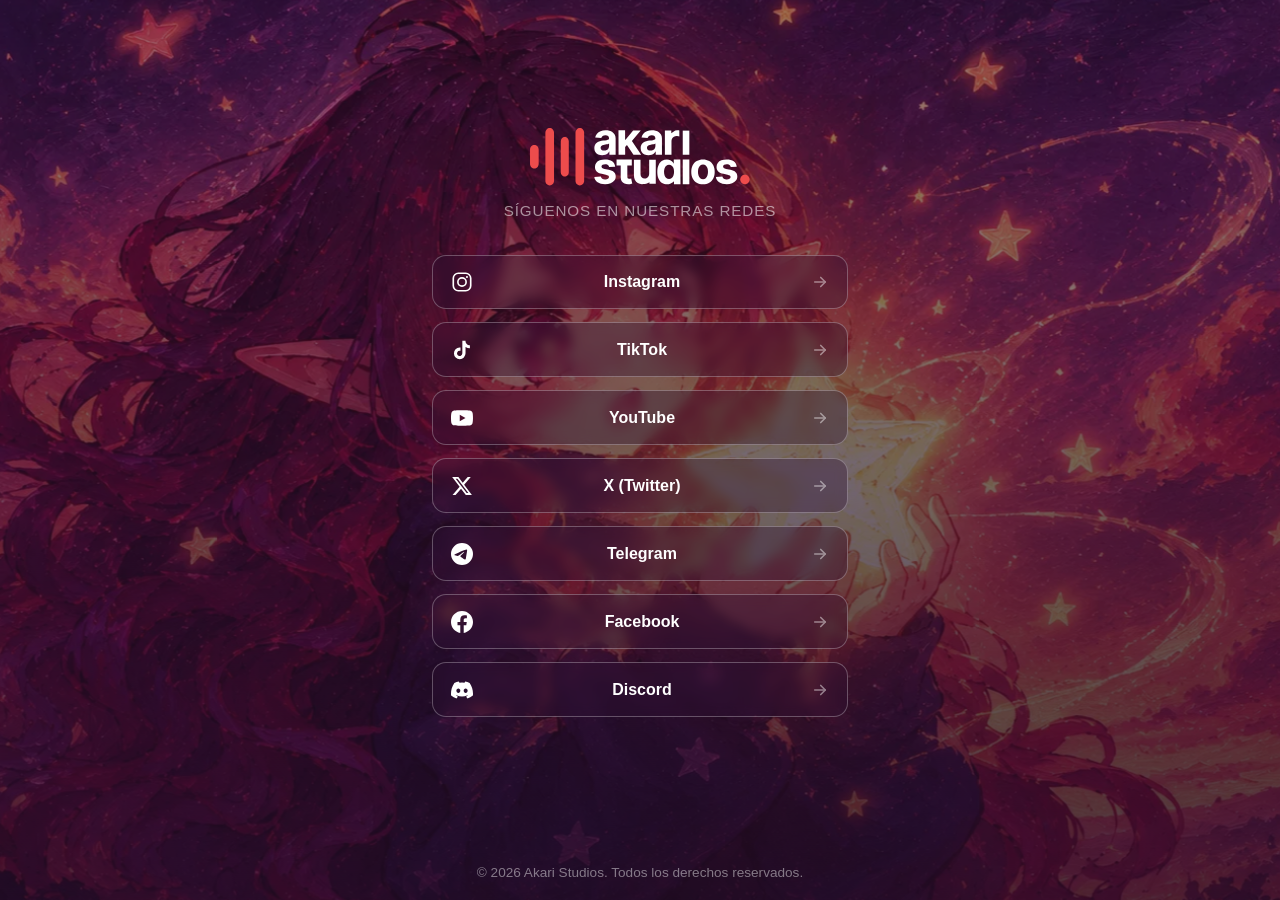
==== links/index.html @ 53dd16d6 "Crear linktree en /links y optimizar fondos a WebP" ====
<!DOCTYPE html>
<html lang="es">
<head>
  <meta charset="UTF-8">
  <meta name="viewport" content="width=device-width, initial-scale=1.0">
  <title>Akari Studios — Enlaces</title>
  <meta name="description" content="Todos los enlaces oficiales de Akari Studios: Instagram, TikTok, YouTube, X, Telegram, Facebook y Discord en un solo lugar.">
  <meta name="theme-color" content="#2e1334">
  <link rel="canonical" href="https://emanuelmendoza20.github.io/akari-studios/links/">

  <meta property="og:type" content="website">
  <meta property="og:title" content="Akari Studios — Enlaces">
  <meta property="og:description" content="Todos los enlaces oficiales de Akari Studios en un solo lugar.">
  <meta property="og:url" content="https://emanuelmendoza20.github.io/akari-studios/links/">

  <link rel="icon" type="image/svg+xml" href="../assets/logo.svg">
  <link rel="stylesheet" href="../styles.css">
</head>
<body>
  <div class="bg bg--links" aria-hidden="true"></div>

  <main class="links">
    <div class="links__inner">
      <img class="links__logo reveal" style="--d:.05s" src="../assets/logo.svg" alt="Akari Studios" width="220" height="57">
      <p class="links__tagline reveal" style="--d:.15s">Síguenos en nuestras redes</p>

      <nav class="link-list" aria-label="Redes sociales">
        <a class="link-button reveal" style="--d:.25s" href="https://www.instagram.com/akarimizunashi/" target="_blank" rel="noopener" aria-label="Instagram (@akarimizunashi)">
          <svg class="link-button__icon" viewBox="0 0 24 24" fill="none" stroke="currentColor" stroke-width="1.8" stroke-linecap="round" stroke-linejoin="round" aria-hidden="true">
            <rect x="2.5" y="2.5" width="19" height="19" rx="5.5"/>
            <circle cx="12" cy="12" r="4.5"/>
            <circle cx="17.4" cy="6.6" r="1.15" fill="currentColor" stroke="none"/>
          </svg>
          <span class="link-button__label">Instagram</span>
          <svg class="link-button__arrow" viewBox="0 0 24 24" fill="none" stroke="currentColor" stroke-width="2.2" stroke-linecap="round" stroke-linejoin="round" aria-hidden="true"><path d="M5 12h14"/><path d="m13 6 6 6-6 6"/></svg>
        </a>
        <a class="link-button reveal" style="--d:.32s" href="https://www.tiktok.com/@akari.mizunashi.s" target="_blank" rel="noopener" aria-label="TikTok (@akari.mizunashi.s)">
          <svg class="link-button__icon" viewBox="0 0 24 24" fill="currentColor" aria-hidden="true">
            <path d="M19.59 6.69a4.83 4.83 0 0 1-3.77-4.25V2h-3.45v13.67a2.89 2.89 0 0 1-5.2 1.74 2.89 2.89 0 0 1 2.31-4.64c.31 0 .61.05.88.13V9.4a6.84 6.84 0 0 0-1-.05A6.33 6.33 0 1 0 15.86 15.67v-7a8.16 8.16 0 0 0 4.77 1.52v-3.4a4.85 4.85 0 0 1-1.04-.1z"/>
          </svg>
          <span class="link-button__label">TikTok</span>
          <svg class="link-button__arrow" viewBox="0 0 24 24" fill="none" stroke="currentColor" stroke-width="2.2" stroke-linecap="round" stroke-linejoin="round" aria-hidden="true"><path d="M5 12h14"/><path d="m13 6 6 6-6 6"/></svg>
        </a>
        <a class="link-button reveal" style="--d:.39s" href="https://www.youtube.com/channel/UCUaiE2uTfA9UBl7Pxe_vE7w" target="_blank" rel="noopener" aria-label="YouTube (Akari Studios)">
          <svg class="link-button__icon" viewBox="0 0 24 24" fill="currentColor" aria-hidden="true">
            <path d="M23.5 6.19a3.02 3.02 0 0 0-2.12-2.14C19.5 3.55 12 3.55 12 3.55s-7.5 0-9.38.5A3.02 3.02 0 0 0 .5 6.19C0 8.07 0 12 0 12s0 3.93.5 5.81a3.02 3.02 0 0 0 2.12 2.14c1.88.5 9.38.5 9.38.5s7.5 0 9.38-.5a3.02 3.02 0 0 0 2.12-2.14C24 15.93 24 12 24 12s0-3.93-.5-5.81zM9.55 15.57V8.43L15.82 12l-6.27 3.57z"/>
          </svg>
          <span class="link-button__label">YouTube</span>
          <svg class="link-button__arrow" viewBox="0 0 24 24" fill="none" stroke="currentColor" stroke-width="2.2" stroke-linecap="round" stroke-linejoin="round" aria-hidden="true"><path d="M5 12h14"/><path d="m13 6 6 6-6 6"/></svg>
        </a>
        <a class="link-button reveal" style="--d:.46s" href="https://x.com/AkariStudios1" target="_blank" rel="noopener" aria-label="X (@AkariStudios1)">
          <svg class="link-button__icon" viewBox="0 0 24 24" fill="currentColor" aria-hidden="true">
            <path d="M18.244 2.25h3.308l-7.227 8.26 8.502 11.24H16.17l-5.214-6.817L4.99 21.75H1.68l7.73-8.835L1.254 2.25H8.08l4.713 6.231 5.451-6.231zm-1.161 17.52h1.833L7.084 4.126H5.117l11.966 15.644z"/>
          </svg>
          <span class="link-button__label">X (Twitter)</span>
          <svg class="link-button__arrow" viewBox="0 0 24 24" fill="none" stroke="currentColor" stroke-width="2.2" stroke-linecap="round" stroke-linejoin="round" aria-hidden="true"><path d="M5 12h14"/><path d="m13 6 6 6-6 6"/></svg>
        </a>
        <a class="link-button reveal" style="--d:.53s" href="https://t.me/akarinizunashistudios" target="_blank" rel="noopener" aria-label="Telegram (@akarinizunashistudios)">
          <svg class="link-button__icon" viewBox="0 0 24 24" fill="currentColor" aria-hidden="true">
            <path d="M11.944 0A12 12 0 0 0 0 12a12 12 0 0 0 12 12 12 12 0 0 0 12-12A12 12 0 0 0 12 0a12 12 0 0 0-.056 0zm4.962 7.224c.1-.002.321.023.465.14a.506.506 0 0 1 .171.325c.016.093.036.306.02.472-.18 1.898-.962 6.502-1.36 8.627-.168.9-.499 1.201-.82 1.23-.696.065-1.225-.46-1.9-.902-1.056-.69-1.653-1.124-2.678-1.8-1.185-.78-.417-1.21.258-1.91.177-.184 3.247-2.977 3.307-3.23.007-.032.014-.15-.056-.212s-.191-.025-.272-.014c-.116.016-1.956 1.243-5.522 3.686-.523.359-.995.535-1.417.523-.466-.012-1.36-.262-2.026-.479-.817-.265-1.463-.406-1.405-.856.03-.288.427-.582 1.19-.882 4.636-2.018 7.728-3.35 9.275-3.994z"/>
          </svg>
          <span class="link-button__label">Telegram</span>
          <svg class="link-button__arrow" viewBox="0 0 24 24" fill="none" stroke="currentColor" stroke-width="2.2" stroke-linecap="round" stroke-linejoin="round" aria-hidden="true"><path d="M5 12h14"/><path d="m13 6 6 6-6 6"/></svg>
        </a>
        <a class="link-button reveal" style="--d:.6s" href="https://www.facebook.com/profile.php?id=61578696754457" target="_blank" rel="noopener" aria-label="Facebook (Akari Studios)">
          <svg class="link-button__icon" viewBox="0 0 24 24" fill="currentColor" aria-hidden="true">
            <path d="M24 12.073c0-6.627-5.373-12-12-12s-12 5.373-12 12c0 5.99 4.388 10.954 10.125 11.854v-8.385H7.078v-3.47h3.047V9.43c0-3.007 1.792-4.669 4.533-4.669 1.312 0 2.686.235 2.686.235v2.953H15.83c-1.491 0-1.956.925-1.956 1.874v2.25h3.328l-.532 3.47h-2.796v8.385C19.612 23.027 24 18.062 24 12.073z"/>
          </svg>
          <span class="link-button__label">Facebook</span>
          <svg class="link-button__arrow" viewBox="0 0 24 24" fill="none" stroke="currentColor" stroke-width="2.2" stroke-linecap="round" stroke-linejoin="round" aria-hidden="true"><path d="M5 12h14"/><path d="m13 6 6 6-6 6"/></svg>
        </a>
        <a class="link-button reveal" style="--d:.67s" href="https://discord.gg/ppxv5gqfu" target="_blank" rel="noopener" aria-label="Discord (discord.gg/ppxv5gqfu)">
          <svg class="link-button__icon" viewBox="0 0 24 24" fill="currentColor" aria-hidden="true">
            <path d="M20.317 4.37a19.791 19.791 0 0 0-4.885-1.515.074.074 0 0 0-.079.037c-.21.375-.444.864-.608 1.25a18.27 18.27 0 0 0-5.487 0 12.64 12.64 0 0 0-.617-1.25.077.077 0 0 0-.079-.037A19.736 19.736 0 0 0 3.677 4.37a.07.07 0 0 0-.032.027C.533 9.046-.32 13.58.099 18.058a.082.082 0 0 0 .031.057 19.9 19.9 0 0 0 5.993 3.03.078.078 0 0 0 .084-.028 14.09 14.09 0 0 0 1.226-1.99.076.076 0 0 0-.041-.106 13.107 13.107 0 0 1-1.872-.892.077.077 0 0 1-.008-.128c.126-.094.252-.192.372-.291a.074.074 0 0 1 .077-.01c3.928 1.793 8.18 1.793 12.062 0a.074.074 0 0 1 .078.009c.12.099.246.198.373.292a.077.077 0 0 1-.006.127 12.299 12.299 0 0 1-1.873.892.077.077 0 0 0-.041.107c.36.698.772 1.362 1.225 1.993a.076.076 0 0 0 .084.028 19.839 19.839 0 0 0 6.002-3.03.077.077 0 0 0 .032-.054c.5-5.177-.838-9.674-3.549-13.66a.061.061 0 0 0-.031-.03zM8.02 15.33c-1.182 0-2.157-1.085-2.157-2.419 0-1.333.956-2.419 2.157-2.419 1.21 0 2.176 1.096 2.157 2.42 0 1.333-.956 2.418-2.157 2.418zm7.975 0c-1.183 0-2.157-1.085-2.157-2.419 0-1.333.955-2.419 2.157-2.419 1.21 0 2.176 1.096 2.157 2.42 0 1.333-.946 2.418-2.157 2.418z"/>
          </svg>
          <span class="link-button__label">Discord</span>
          <svg class="link-button__arrow" viewBox="0 0 24 24" fill="none" stroke="currentColor" stroke-width="2.2" stroke-linecap="round" stroke-linejoin="round" aria-hidden="true"><path d="M5 12h14"/><path d="m13 6 6 6-6 6"/></svg>
        </a>
      </nav>
    </div>
  </main>

  <footer class="footer">
    <p>© <span id="year">2026</span> Akari Studios. Todos los derechos reservados.</p>
  </footer>

  <script src="../script.js"></script>
</body>
</html>
---- styles.css ----
/* ==========================================================================
   Akari Studios — Estilos compartidos
   Páginas: portada (index.html) y linktree (links/index.html)
   Paleta extraída de los fondos y logo.svg
   ========================================================================== */

:root {
  --brand-red: #ed4c4c;      /* rojo de las barras del logo */
  --rose: #b74c62;          /* resplandor rosa del fondo */
  --magenta: #6b2649;       /* magenta del fondo */
  --overlay: #2e1334;       /* morado oscuro del fondo */
  --text-soft: rgba(255, 255, 255, 0.72);

  --font-stack: -apple-system, BlinkMacSystemFont, "Segoe UI", Roboto,
    "Helvetica Neue", Arial, sans-serif;
}

* {
  box-sizing: border-box;
}

html {
  height: 100%;
}

body {
  margin: 0;
  min-height: 100vh;
  min-height: 100svh;
  display: flex;
  flex-direction: column;
  font-family: var(--font-stack);
  color: #fff;
  background: var(--overlay);
}

::selection {
  background: var(--brand-red);
  color: #fff;
}

/* --- Fondo --------------------------------------------------------------- */

.bg {
  position: fixed;
  inset: 0;
  z-index: -1;
  background-image:
    linear-gradient(180deg, rgba(46, 19, 52, 0.52), rgba(31, 13, 38, 0.82)),
    url("assets/bg.webp");
  background-size: cover;
  background-position: center;
  transform: scale(1.06);
  transition: transform 0.5s cubic-bezier(0.22, 1, 0.36, 1);
  will-change: transform;
}

/* Variante del fondo para el linktree */
.bg--links {
  background-image:
    linear-gradient(180deg, rgba(46, 19, 52, 0.45), rgba(31, 13, 38, 0.8)),
    url("assets/bg-links.webp");
}

/* --- Hero ---------------------------------------------------------------- */

.hero {
  flex: 1;
  display: grid;
  place-items: center;
  padding: clamp(2rem, 6vh, 4rem) 1.5rem;
  text-align: center;
}

.hero__inner {
  max-width: 42rem;
}

.hero__logo {
  width: min(250px, 60vw);
  height: auto;
  margin-bottom: 2.25rem;
  filter: drop-shadow(0 4px 24px rgba(0, 0, 0, 0.35));
}

/* Barras decorativas que repiten la marca del logo */
.bars {
  display: flex;
  justify-content: center;
  align-items: flex-end;
  gap: 7px;
  height: 48px;
  margin-bottom: 2rem;
}

.bars span {
  width: 7px;
  border-radius: 4px;
  background: linear-gradient(180deg, var(--brand-red), var(--rose));
  transform-origin: bottom;
  animation: bar 1.6s ease-in-out infinite;
}

.bars span:nth-child(1) { height: 26px; animation-delay: 0s; }
.bars span:nth-child(2) { height: 42px; animation-delay: 0.18s; }
.bars span:nth-child(3) { height: 32px; animation-delay: 0.36s; }
.bars span:nth-child(4) { height: 48px; animation-delay: 0.54s; }

@keyframes bar {
  0%, 100% { transform: scaleY(1); }
  50% { transform: scaleY(0.55); }
}

.hero__title {
  margin: 0 0 0.75rem;
  font-size: clamp(2rem, 6vw, 3.5rem);
  font-weight: 800;
  line-height: 1.1;
  letter-spacing: -0.01em;
}

.hero__subtitle {
  margin: 0 0 1.75rem;
  font-size: clamp(1rem, 2.5vw, 1.2rem);
  line-height: 1.6;
  color: var(--text-soft);
}

.hero__status {
  display: inline-flex;
  align-items: center;
  gap: 0.6rem;
  margin: 0 0 2.5rem;
  font-size: 0.95rem;
  letter-spacing: 0.06em;
  text-transform: uppercase;
  color: rgba(255, 255, 255, 0.55);
}

.hero__status::before {
  content: "";
  width: 9px;
  height: 9px;
  border-radius: 50%;
  background: var(--brand-red);
  animation: pulse 1.8s ease-out infinite;
}

@keyframes pulse {
  0% { box-shadow: 0 0 0 0 rgba(237, 76, 76, 0.55); }
  70%, 100% { box-shadow: 0 0 0 12px rgba(237, 76, 76, 0); }
}

.ellipsis span {
  display: inline-block;
  animation: blink 1.4s infinite;
}

.ellipsis span:nth-child(2) { animation-delay: 0.2s; }
.ellipsis span:nth-child(3) { animation-delay: 0.4s; }

@keyframes blink {
  0%, 100% { opacity: 1; }
  50% { opacity: 0.15; }
}

/* --- Redes sociales ------------------------------------------------------- */

.social {
  display: flex;
  flex-wrap: wrap;
  justify-content: center;
  gap: 1rem;
}

.social a {
  display: grid;
  place-items: center;
  width: 52px;
  height: 52px;
  border-radius: 50%;
  color: #fff;
  border: 1px solid rgba(255, 255, 255, 0.28);
  background: rgba(46, 19, 52, 0.35);
  backdrop-filter: blur(6px);
  transition: background 0.25s ease, border-color 0.25s ease,
    transform 0.25s ease, box-shadow 0.25s ease;
}

.social svg {
  width: 22px;
  height: 22px;
}

.social a:hover,
.social a:focus-visible {
  background: var(--brand-red);
  border-color: var(--brand-red);
  transform: translateY(-4px);
  box-shadow: 0 10px 24px rgba(237, 76, 76, 0.4);
}

.social a:focus-visible {
  outline: 2px solid #fff;
  outline-offset: 3px;
}

/* Pantallas angostas: iconos más compactos y sin scroll horizontal */
@media (max-width: 480px) {
  .social {
    gap: 0.75rem;
  }

  .social a {
    width: 48px;
    height: 48px;
  }
}

/* --- Botón "todos los enlaces" (portada) ------------------------------------ */

.cta-links {
  display: inline-flex;
  align-items: center;
  gap: 0.5rem;
  margin-top: 2.25rem;
  padding: 0.7rem 1.4rem;
  border-radius: 999px;
  font-size: 0.9rem;
  font-weight: 600;
  letter-spacing: 0.02em;
  text-decoration: none;
  color: #fff;
  border: 1px solid rgba(255, 255, 255, 0.28);
  background: rgba(46, 19, 52, 0.35);
  backdrop-filter: blur(6px);
  transition: background 0.25s ease, border-color 0.25s ease,
    transform 0.25s ease, box-shadow 0.25s ease;
}

.cta-links:hover,
.cta-links:focus-visible {
  background: var(--brand-red);
  border-color: var(--brand-red);
  transform: translateY(-4px);
  box-shadow: 0 10px 24px rgba(237, 76, 76, 0.4);
}

.cta-links:focus-visible {
  outline: 2px solid #fff;
  outline-offset: 3px;
}

/* --- Linktree (links/) ------------------------------------------------------ */

.links {
  flex: 1;
  display: grid;
  place-items: center;
  padding: clamp(2rem, 6vh, 4rem) 1.25rem;
  text-align: center;
}

.links__inner {
  width: min(26rem, 100%);
}

.links__logo {
  width: min(220px, 55vw);
  height: auto;
  margin-bottom: 0.75rem;
  filter: drop-shadow(0 4px 24px rgba(0, 0, 0, 0.35));
}

.links__tagline {
  margin: 0 0 2.25rem;
  font-size: 0.95rem;
  letter-spacing: 0.06em;
  text-transform: uppercase;
  color: rgba(255, 255, 255, 0.55);
}

.link-list {
  display: flex;
  flex-direction: column;
  gap: 0.85rem;
}

.link-button {
  display: flex;
  align-items: center;
  gap: 0.9rem;
  padding: 0.95rem 1.15rem;
  border-radius: 14px;
  font-size: 1rem;
  font-weight: 600;
  text-decoration: none;
  color: #fff;
  border: 1px solid rgba(255, 255, 255, 0.28);
  background: rgba(46, 19, 52, 0.35);
  backdrop-filter: blur(6px);
  transition: background 0.25s ease, border-color 0.25s ease,
    transform 0.25s ease, box-shadow 0.25s ease;
}

.link-button__icon {
  width: 22px;
  height: 22px;
  flex-shrink: 0;
}

.link-button__label {
  flex: 1;
  text-align: center;
}

.link-button__arrow {
  width: 18px;
  height: 18px;
  flex-shrink: 0;
  opacity: 0.45;
  transition: transform 0.25s ease, opacity 0.25s ease;
}

.link-button:hover,
.link-button:focus-visible {
  background: var(--brand-red);
  border-color: var(--brand-red);
  transform: translateY(-4px);
  box-shadow: 0 10px 24px rgba(237, 76, 76, 0.4);
}

.link-button:hover .link-button__arrow,
.link-button:focus-visible .link-button__arrow {
  opacity: 1;
  transform: translateX(4px);
}

.link-button:focus-visible {
  outline: 2px solid #fff;
  outline-offset: 3px;
}

/* Pantallas angostas: botones más compactos */
@media (max-width: 480px) {
  .link-list {
    gap: 0.7rem;
  }

  .link-button {
    padding: 0.85rem 1rem;
    font-size: 0.95rem;
  }
}

/* --- Footer ---------------------------------------------------------------- */

.footer {
  padding: 1.25rem;
  text-align: center;
  font-size: 0.85rem;
  color: rgba(255, 255, 255, 0.45);
}

.footer p {
  margin: 0;
}

/* --- Animación de aparición ------------------------------------------------- */

.reveal {
  opacity: 0;
  transform: translateY(22px);
  animation: reveal 0.7s cubic-bezier(0.22, 1, 0.36, 1) forwards;
  animation-delay: var(--d, 0s);
}

@keyframes reveal {
  to {
    opacity: 1;
    transform: translateY(0);
  }
}

/* --- Accesibilidad: menos movimiento --------------------------------------- */

@media (prefers-reduced-motion: reduce) {
  *,
  *::before,
  *::after {
    animation-duration: 0.01ms !important;
    animation-iteration-count: 1 !important;
    transition-duration: 0.01ms !important;
  }

  .reveal {
    opacity: 1;
    transform: none;
  }

  .bg {
    transform: none;
  }
}
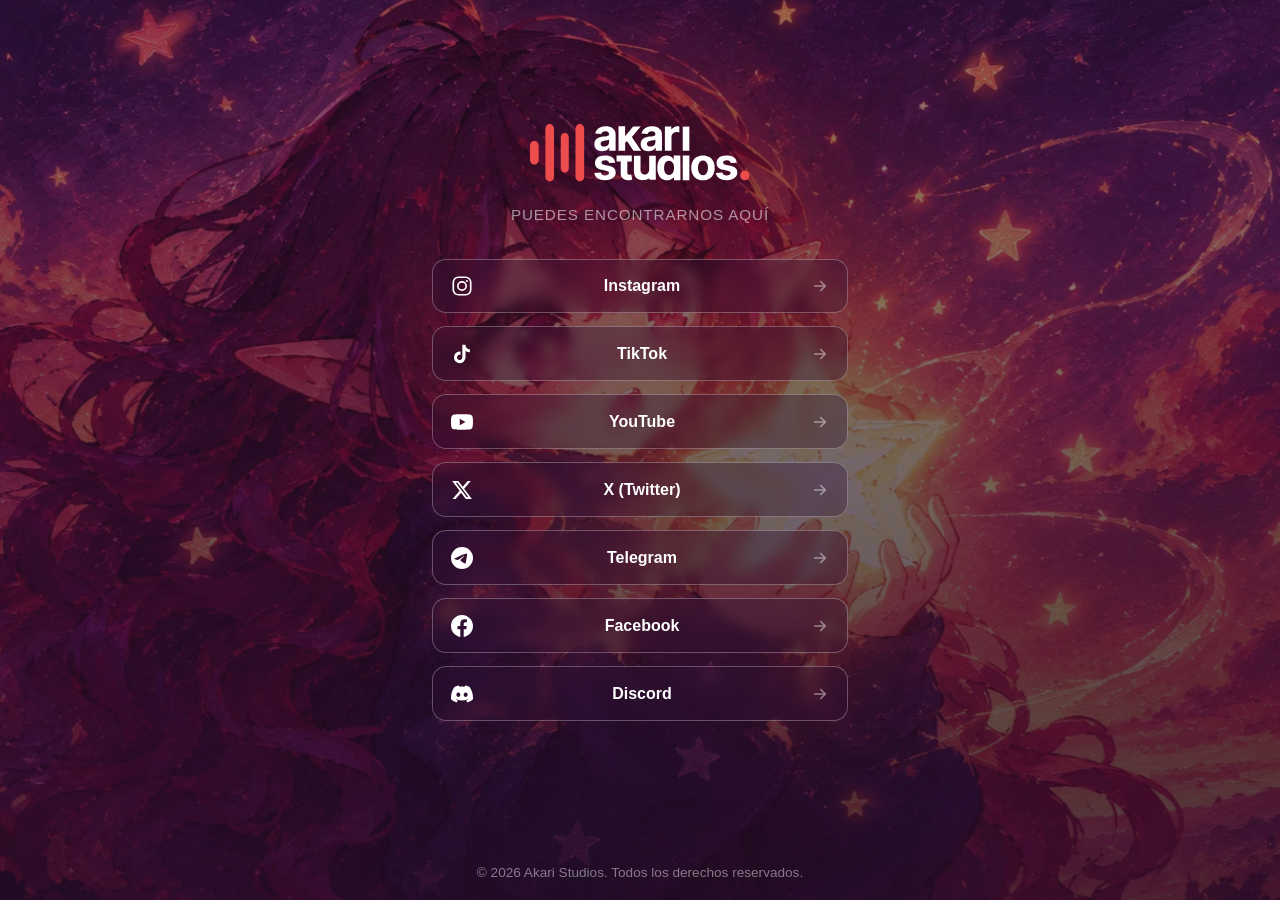
==== commit 241345c5: "Cambiar subtítulo del linktree y separarlo del logo" ====
--- a/links/index.html
+++ b/links/index.html
@@ -22,7 +22,7 @@
   <main class="links">
     <div class="links__inner">
       <img class="links__logo reveal" style="--d:.05s" src="../assets/logo.svg" alt="Akari Studios" width="220" height="57">
-      <p class="links__tagline reveal" style="--d:.15s">Síguenos en nuestras redes</p>
+      <p class="links__tagline reveal" style="--d:.15s">Puedes encontrarnos aquí</p>
 
       <nav class="link-list" aria-label="Redes sociales">
         <a class="link-button reveal" style="--d:.25s" href="https://www.instagram.com/akarimizunashi/" target="_blank" rel="noopener" aria-label="Instagram (@akarimizunashi)">
--- a/styles.css
+++ b/styles.css
@@ -217,40 +217,6 @@
   }
 }
 
-/* --- Botón "todos los enlaces" (portada) ------------------------------------ */
-
-.cta-links {
-  display: inline-flex;
-  align-items: center;
-  gap: 0.5rem;
-  margin-top: 2.25rem;
-  padding: 0.7rem 1.4rem;
-  border-radius: 999px;
-  font-size: 0.9rem;
-  font-weight: 600;
-  letter-spacing: 0.02em;
-  text-decoration: none;
-  color: #fff;
-  border: 1px solid rgba(255, 255, 255, 0.28);
-  background: rgba(46, 19, 52, 0.35);
-  backdrop-filter: blur(6px);
-  transition: background 0.25s ease, border-color 0.25s ease,
-    transform 0.25s ease, box-shadow 0.25s ease;
-}
-
-.cta-links:hover,
-.cta-links:focus-visible {
-  background: var(--brand-red);
-  border-color: var(--brand-red);
-  transform: translateY(-4px);
-  box-shadow: 0 10px 24px rgba(237, 76, 76, 0.4);
-}
-
-.cta-links:focus-visible {
-  outline: 2px solid #fff;
-  outline-offset: 3px;
-}
-
 /* --- Linktree (links/) ------------------------------------------------------ */
 
 .links {
@@ -268,7 +234,7 @@
 .links__logo {
   width: min(220px, 55vw);
   height: auto;
-  margin-bottom: 0.75rem;
+  margin-bottom: 1.25rem;
   filter: drop-shadow(0 4px 24px rgba(0, 0, 0, 0.35));
 }
 
@@ -341,8 +307,12 @@
   outline-offset: 3px;
 }
 
-/* Pantallas angostas: botones más compactos */
+/* Pantallas angostas: logo y botones más compactos */
 @media (max-width: 480px) {
+  .links__logo {
+    width: min(190px, 45vw);
+  }
+
   .link-list {
     gap: 0.7rem;
   }
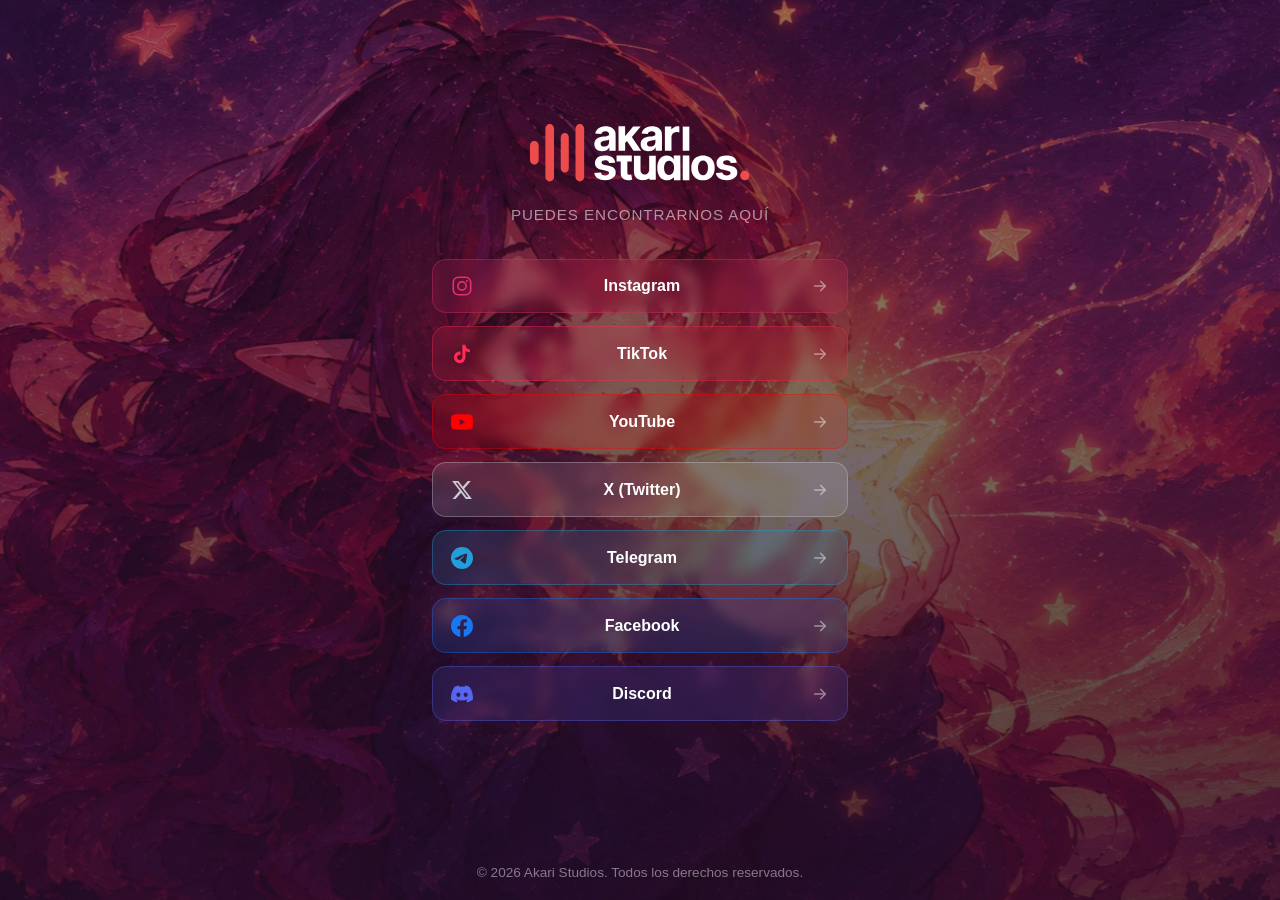
==== commit 6b6a61e5: "Dar color de marca a cada botón del linktree con vidrio sutil" ====
--- a/links/index.html
+++ b/links/index.html
@@ -25,7 +25,7 @@
       <p class="links__tagline reveal" style="--d:.15s">Puedes encontrarnos aquí</p>
 
       <nav class="link-list" aria-label="Redes sociales">
-        <a class="link-button reveal" style="--d:.25s" href="https://www.instagram.com/akarimizunashi/" target="_blank" rel="noopener" aria-label="Instagram (@akarimizunashi)">
+        <a class="link-button link-button--instagram reveal" style="--d:.25s" href="https://www.instagram.com/akarimizunashi/" target="_blank" rel="noopener" aria-label="Instagram (@akarimizunashi)">
           <svg class="link-button__icon" viewBox="0 0 24 24" fill="none" stroke="currentColor" stroke-width="1.8" stroke-linecap="round" stroke-linejoin="round" aria-hidden="true">
             <rect x="2.5" y="2.5" width="19" height="19" rx="5.5"/>
             <circle cx="12" cy="12" r="4.5"/>
@@ -34,42 +34,42 @@
           <span class="link-button__label">Instagram</span>
           <svg class="link-button__arrow" viewBox="0 0 24 24" fill="none" stroke="currentColor" stroke-width="2.2" stroke-linecap="round" stroke-linejoin="round" aria-hidden="true"><path d="M5 12h14"/><path d="m13 6 6 6-6 6"/></svg>
         </a>
-        <a class="link-button reveal" style="--d:.32s" href="https://www.tiktok.com/@akari.mizunashi.s" target="_blank" rel="noopener" aria-label="TikTok (@akari.mizunashi.s)">
+        <a class="link-button link-button--tiktok reveal" style="--d:.32s" href="https://www.tiktok.com/@akari.mizunashi.s" target="_blank" rel="noopener" aria-label="TikTok (@akari.mizunashi.s)">
           <svg class="link-button__icon" viewBox="0 0 24 24" fill="currentColor" aria-hidden="true">
             <path d="M19.59 6.69a4.83 4.83 0 0 1-3.77-4.25V2h-3.45v13.67a2.89 2.89 0 0 1-5.2 1.74 2.89 2.89 0 0 1 2.31-4.64c.31 0 .61.05.88.13V9.4a6.84 6.84 0 0 0-1-.05A6.33 6.33 0 1 0 15.86 15.67v-7a8.16 8.16 0 0 0 4.77 1.52v-3.4a4.85 4.85 0 0 1-1.04-.1z"/>
           </svg>
           <span class="link-button__label">TikTok</span>
           <svg class="link-button__arrow" viewBox="0 0 24 24" fill="none" stroke="currentColor" stroke-width="2.2" stroke-linecap="round" stroke-linejoin="round" aria-hidden="true"><path d="M5 12h14"/><path d="m13 6 6 6-6 6"/></svg>
         </a>
-        <a class="link-button reveal" style="--d:.39s" href="https://www.youtube.com/channel/UCUaiE2uTfA9UBl7Pxe_vE7w" target="_blank" rel="noopener" aria-label="YouTube (Akari Studios)">
+        <a class="link-button link-button--youtube reveal" style="--d:.39s" href="https://www.youtube.com/channel/UCUaiE2uTfA9UBl7Pxe_vE7w" target="_blank" rel="noopener" aria-label="YouTube (Akari Studios)">
           <svg class="link-button__icon" viewBox="0 0 24 24" fill="currentColor" aria-hidden="true">
             <path d="M23.5 6.19a3.02 3.02 0 0 0-2.12-2.14C19.5 3.55 12 3.55 12 3.55s-7.5 0-9.38.5A3.02 3.02 0 0 0 .5 6.19C0 8.07 0 12 0 12s0 3.93.5 5.81a3.02 3.02 0 0 0 2.12 2.14c1.88.5 9.38.5 9.38.5s7.5 0 9.38-.5a3.02 3.02 0 0 0 2.12-2.14C24 15.93 24 12 24 12s0-3.93-.5-5.81zM9.55 15.57V8.43L15.82 12l-6.27 3.57z"/>
           </svg>
           <span class="link-button__label">YouTube</span>
           <svg class="link-button__arrow" viewBox="0 0 24 24" fill="none" stroke="currentColor" stroke-width="2.2" stroke-linecap="round" stroke-linejoin="round" aria-hidden="true"><path d="M5 12h14"/><path d="m13 6 6 6-6 6"/></svg>
         </a>
-        <a class="link-button reveal" style="--d:.46s" href="https://x.com/AkariStudios1" target="_blank" rel="noopener" aria-label="X (@AkariStudios1)">
+        <a class="link-button link-button--x reveal" style="--d:.46s" href="https://x.com/AkariStudios1" target="_blank" rel="noopener" aria-label="X (@AkariStudios1)">
           <svg class="link-button__icon" viewBox="0 0 24 24" fill="currentColor" aria-hidden="true">
             <path d="M18.244 2.25h3.308l-7.227 8.26 8.502 11.24H16.17l-5.214-6.817L4.99 21.75H1.68l7.73-8.835L1.254 2.25H8.08l4.713 6.231 5.451-6.231zm-1.161 17.52h1.833L7.084 4.126H5.117l11.966 15.644z"/>
           </svg>
           <span class="link-button__label">X (Twitter)</span>
           <svg class="link-button__arrow" viewBox="0 0 24 24" fill="none" stroke="currentColor" stroke-width="2.2" stroke-linecap="round" stroke-linejoin="round" aria-hidden="true"><path d="M5 12h14"/><path d="m13 6 6 6-6 6"/></svg>
         </a>
-        <a class="link-button reveal" style="--d:.53s" href="https://t.me/akarinizunashistudios" target="_blank" rel="noopener" aria-label="Telegram (@akarinizunashistudios)">
+        <a class="link-button link-button--telegram reveal" style="--d:.53s" href="https://t.me/akarinizunashistudios" target="_blank" rel="noopener" aria-label="Telegram (@akarinizunashistudios)">
           <svg class="link-button__icon" viewBox="0 0 24 24" fill="currentColor" aria-hidden="true">
             <path d="M11.944 0A12 12 0 0 0 0 12a12 12 0 0 0 12 12 12 12 0 0 0 12-12A12 12 0 0 0 12 0a12 12 0 0 0-.056 0zm4.962 7.224c.1-.002.321.023.465.14a.506.506 0 0 1 .171.325c.016.093.036.306.02.472-.18 1.898-.962 6.502-1.36 8.627-.168.9-.499 1.201-.82 1.23-.696.065-1.225-.46-1.9-.902-1.056-.69-1.653-1.124-2.678-1.8-1.185-.78-.417-1.21.258-1.91.177-.184 3.247-2.977 3.307-3.23.007-.032.014-.15-.056-.212s-.191-.025-.272-.014c-.116.016-1.956 1.243-5.522 3.686-.523.359-.995.535-1.417.523-.466-.012-1.36-.262-2.026-.479-.817-.265-1.463-.406-1.405-.856.03-.288.427-.582 1.19-.882 4.636-2.018 7.728-3.35 9.275-3.994z"/>
           </svg>
           <span class="link-button__label">Telegram</span>
           <svg class="link-button__arrow" viewBox="0 0 24 24" fill="none" stroke="currentColor" stroke-width="2.2" stroke-linecap="round" stroke-linejoin="round" aria-hidden="true"><path d="M5 12h14"/><path d="m13 6 6 6-6 6"/></svg>
         </a>
-        <a class="link-button reveal" style="--d:.6s" href="https://www.facebook.com/profile.php?id=61578696754457" target="_blank" rel="noopener" aria-label="Facebook (Akari Studios)">
+        <a class="link-button link-button--facebook reveal" style="--d:.6s" href="https://www.facebook.com/profile.php?id=61578696754457" target="_blank" rel="noopener" aria-label="Facebook (Akari Studios)">
           <svg class="link-button__icon" viewBox="0 0 24 24" fill="currentColor" aria-hidden="true">
             <path d="M24 12.073c0-6.627-5.373-12-12-12s-12 5.373-12 12c0 5.99 4.388 10.954 10.125 11.854v-8.385H7.078v-3.47h3.047V9.43c0-3.007 1.792-4.669 4.533-4.669 1.312 0 2.686.235 2.686.235v2.953H15.83c-1.491 0-1.956.925-1.956 1.874v2.25h3.328l-.532 3.47h-2.796v8.385C19.612 23.027 24 18.062 24 12.073z"/>
           </svg>
           <span class="link-button__label">Facebook</span>
           <svg class="link-button__arrow" viewBox="0 0 24 24" fill="none" stroke="currentColor" stroke-width="2.2" stroke-linecap="round" stroke-linejoin="round" aria-hidden="true"><path d="M5 12h14"/><path d="m13 6 6 6-6 6"/></svg>
         </a>
-        <a class="link-button reveal" style="--d:.67s" href="https://discord.gg/ppxv5gqfu" target="_blank" rel="noopener" aria-label="Discord (discord.gg/ppxv5gqfu)">
+        <a class="link-button link-button--discord reveal" style="--d:.67s" href="https://discord.gg/ppxv5gqfu" target="_blank" rel="noopener" aria-label="Discord (discord.gg/ppxv5gqfu)">
           <svg class="link-button__icon" viewBox="0 0 24 24" fill="currentColor" aria-hidden="true">
             <path d="M20.317 4.37a19.791 19.791 0 0 0-4.885-1.515.074.074 0 0 0-.079.037c-.21.375-.444.864-.608 1.25a18.27 18.27 0 0 0-5.487 0 12.64 12.64 0 0 0-.617-1.25.077.077 0 0 0-.079-.037A19.736 19.736 0 0 0 3.677 4.37a.07.07 0 0 0-.032.027C.533 9.046-.32 13.58.099 18.058a.082.082 0 0 0 .031.057 19.9 19.9 0 0 0 5.993 3.03.078.078 0 0 0 .084-.028 14.09 14.09 0 0 0 1.226-1.99.076.076 0 0 0-.041-.106 13.107 13.107 0 0 1-1.872-.892.077.077 0 0 1-.008-.128c.126-.094.252-.192.372-.291a.074.074 0 0 1 .077-.01c3.928 1.793 8.18 1.793 12.062 0a.074.074 0 0 1 .078.009c.12.099.246.198.373.292a.077.077 0 0 1-.006.127 12.299 12.299 0 0 1-1.873.892.077.077 0 0 0-.041.107c.36.698.772 1.362 1.225 1.993a.076.076 0 0 0 .084.028 19.839 19.839 0 0 0 6.002-3.03.077.077 0 0 0 .032-.054c.5-5.177-.838-9.674-3.549-13.66a.061.061 0 0 0-.031-.03zM8.02 15.33c-1.182 0-2.157-1.085-2.157-2.419 0-1.333.956-2.419 2.157-2.419 1.21 0 2.176 1.096 2.157 2.42 0 1.333-.956 2.418-2.157 2.418zm7.975 0c-1.183 0-2.157-1.085-2.157-2.419 0-1.333.955-2.419 2.157-2.419 1.21 0 2.176 1.096 2.157 2.42 0 1.333-.946 2.418-2.157 2.418z"/>
           </svg>
--- a/styles.css
+++ b/styles.css
@@ -253,6 +253,7 @@
 }
 
 .link-button {
+  --tint: 255, 255, 255;
   display: flex;
   align-items: center;
   gap: 0.9rem;
@@ -262,17 +263,28 @@
   font-weight: 600;
   text-decoration: none;
   color: #fff;
-  border: 1px solid rgba(255, 255, 255, 0.28);
-  background: rgba(46, 19, 52, 0.35);
+  border: 1px solid rgba(var(--tint), 0.35);
+  background: rgba(var(--tint), 0.15);
   backdrop-filter: blur(6px);
   transition: background 0.25s ease, border-color 0.25s ease,
     transform 0.25s ease, box-shadow 0.25s ease;
 }
+
+/* Color de marca de cada red (RGB) */
+.link-button--instagram { --tint: 225, 48, 108; }
+.link-button--tiktok    { --tint: 254, 44, 85; }
+.link-button--youtube   { --tint: 255, 0, 0; }
+.link-button--x         { --tint: 203, 204, 209; }
+.link-button--telegram  { --tint: 34, 158, 217; }
+.link-button--facebook  { --tint: 24, 119, 242; }
+.link-button--discord   { --tint: 88, 101, 242; }
 
 .link-button__icon {
   width: 22px;
   height: 22px;
   flex-shrink: 0;
+  color: rgb(var(--tint));
+  transition: color 0.25s ease;
 }
 
 .link-button__label {
@@ -290,10 +302,15 @@
 
 .link-button:hover,
 .link-button:focus-visible {
-  background: var(--brand-red);
-  border-color: var(--brand-red);
+  background: rgba(var(--tint), 0.55);
+  border-color: rgba(var(--tint), 0.6);
   transform: translateY(-4px);
-  box-shadow: 0 10px 24px rgba(237, 76, 76, 0.4);
+  box-shadow: 0 10px 24px rgba(var(--tint), 0.35);
+}
+
+.link-button:hover .link-button__icon,
+.link-button:focus-visible .link-button__icon {
+  color: #fff;
 }
 
 .link-button:hover .link-button__arrow,
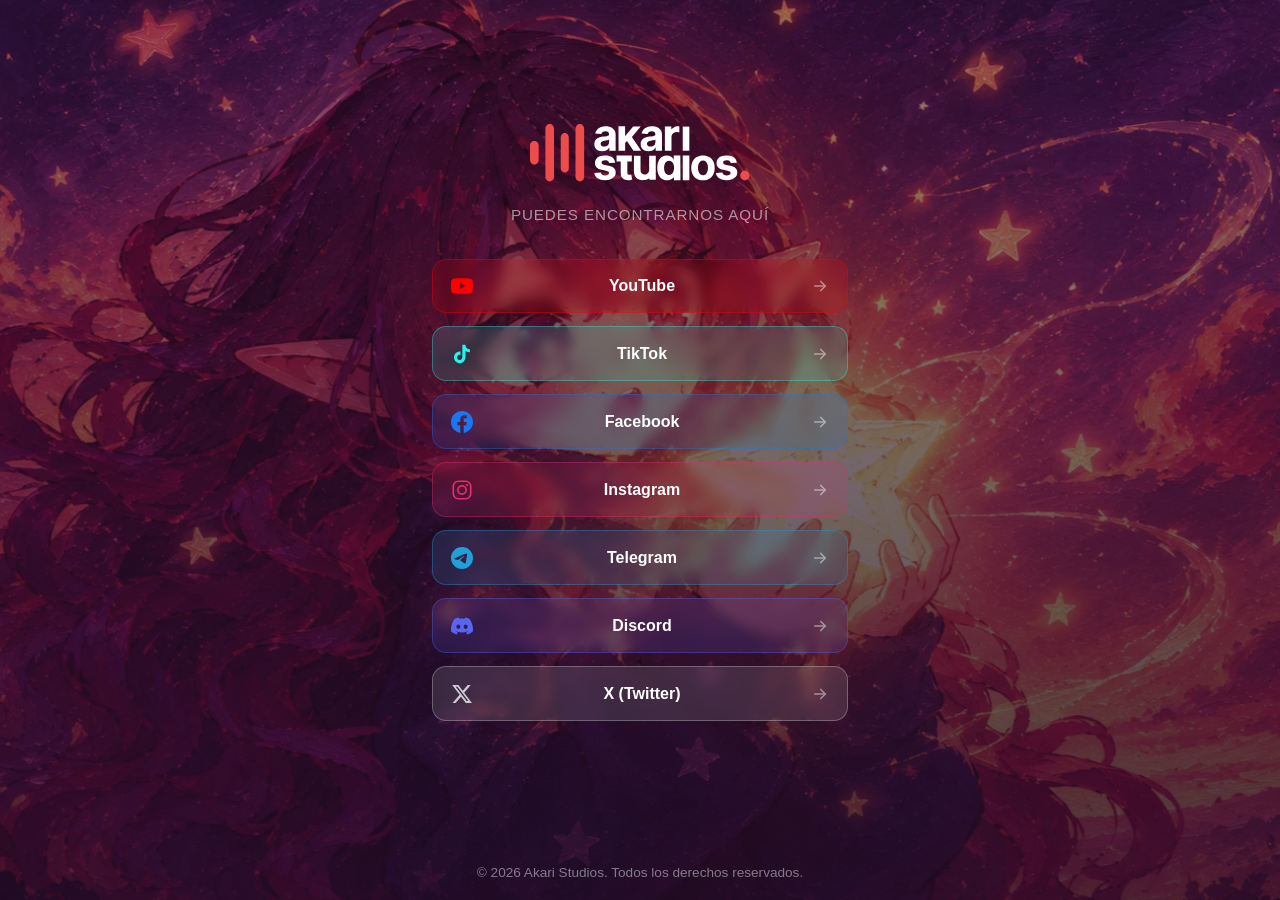
==== commit 5dbefa84: "Reordenar botones del linktree: YouTube, TikTok, Facebook e Instagram primero" ====
--- a/links/index.html
+++ b/links/index.html
@@ -4,7 +4,7 @@
   <meta charset="UTF-8">
   <meta name="viewport" content="width=device-width, initial-scale=1.0">
   <title>Akari Studios — Enlaces</title>
-  <meta name="description" content="Todos los enlaces oficiales de Akari Studios: Instagram, TikTok, YouTube, X, Telegram, Facebook y Discord en un solo lugar.">
+  <meta name="description" content="Todos los enlaces oficiales de Akari Studios: YouTube, TikTok, Facebook, Instagram, Telegram, Discord y X en un solo lugar.">
   <meta name="theme-color" content="#2e1334">
   <link rel="canonical" href="https://emanuelmendoza20.github.io/akari-studios/links/">
 
@@ -25,13 +25,11 @@
       <p class="links__tagline reveal" style="--d:.15s">Puedes encontrarnos aquí</p>
 
       <nav class="link-list" aria-label="Redes sociales">
-        <a class="link-button link-button--instagram reveal" style="--d:.25s" href="https://www.instagram.com/akarimizunashi/" target="_blank" rel="noopener" aria-label="Instagram (@akarimizunashi)">
-          <svg class="link-button__icon" viewBox="0 0 24 24" fill="none" stroke="currentColor" stroke-width="1.8" stroke-linecap="round" stroke-linejoin="round" aria-hidden="true">
-            <rect x="2.5" y="2.5" width="19" height="19" rx="5.5"/>
-            <circle cx="12" cy="12" r="4.5"/>
-            <circle cx="17.4" cy="6.6" r="1.15" fill="currentColor" stroke="none"/>
+        <a class="link-button link-button--youtube reveal" style="--d:.25s" href="https://www.youtube.com/channel/UCUaiE2uTfA9UBl7Pxe_vE7w" target="_blank" rel="noopener" aria-label="YouTube (Akari Studios)">
+          <svg class="link-button__icon" viewBox="0 0 24 24" fill="currentColor" aria-hidden="true">
+            <path d="M23.5 6.19a3.02 3.02 0 0 0-2.12-2.14C19.5 3.55 12 3.55 12 3.55s-7.5 0-9.38.5A3.02 3.02 0 0 0 .5 6.19C0 8.07 0 12 0 12s0 3.93.5 5.81a3.02 3.02 0 0 0 2.12 2.14c1.88.5 9.38.5 9.38.5s7.5 0 9.38-.5a3.02 3.02 0 0 0 2.12-2.14C24 15.93 24 12 24 12s0-3.93-.5-5.81zM9.55 15.57V8.43L15.82 12l-6.27 3.57z"/>
           </svg>
-          <span class="link-button__label">Instagram</span>
+          <span class="link-button__label">YouTube</span>
           <svg class="link-button__arrow" viewBox="0 0 24 24" fill="none" stroke="currentColor" stroke-width="2.2" stroke-linecap="round" stroke-linejoin="round" aria-hidden="true"><path d="M5 12h14"/><path d="m13 6 6 6-6 6"/></svg>
         </a>
         <a class="link-button link-button--tiktok reveal" style="--d:.32s" href="https://www.tiktok.com/@akari.mizunashi.s" target="_blank" rel="noopener" aria-label="TikTok (@akari.mizunashi.s)">
@@ -41,18 +39,20 @@
           <span class="link-button__label">TikTok</span>
           <svg class="link-button__arrow" viewBox="0 0 24 24" fill="none" stroke="currentColor" stroke-width="2.2" stroke-linecap="round" stroke-linejoin="round" aria-hidden="true"><path d="M5 12h14"/><path d="m13 6 6 6-6 6"/></svg>
         </a>
-        <a class="link-button link-button--youtube reveal" style="--d:.39s" href="https://www.youtube.com/channel/UCUaiE2uTfA9UBl7Pxe_vE7w" target="_blank" rel="noopener" aria-label="YouTube (Akari Studios)">
+        <a class="link-button link-button--facebook reveal" style="--d:.39s" href="https://www.facebook.com/profile.php?id=61578696754457" target="_blank" rel="noopener" aria-label="Facebook (Akari Studios)">
           <svg class="link-button__icon" viewBox="0 0 24 24" fill="currentColor" aria-hidden="true">
-            <path d="M23.5 6.19a3.02 3.02 0 0 0-2.12-2.14C19.5 3.55 12 3.55 12 3.55s-7.5 0-9.38.5A3.02 3.02 0 0 0 .5 6.19C0 8.07 0 12 0 12s0 3.93.5 5.81a3.02 3.02 0 0 0 2.12 2.14c1.88.5 9.38.5 9.38.5s7.5 0 9.38-.5a3.02 3.02 0 0 0 2.12-2.14C24 15.93 24 12 24 12s0-3.93-.5-5.81zM9.55 15.57V8.43L15.82 12l-6.27 3.57z"/>
+            <path d="M24 12.073c0-6.627-5.373-12-12-12s-12 5.373-12 12c0 5.99 4.388 10.954 10.125 11.854v-8.385H7.078v-3.47h3.047V9.43c0-3.007 1.792-4.669 4.533-4.669 1.312 0 2.686.235 2.686.235v2.953H15.83c-1.491 0-1.956.925-1.956 1.874v2.25h3.328l-.532 3.47h-2.796v8.385C19.612 23.027 24 18.062 24 12.073z"/>
           </svg>
-          <span class="link-button__label">YouTube</span>
+          <span class="link-button__label">Facebook</span>
           <svg class="link-button__arrow" viewBox="0 0 24 24" fill="none" stroke="currentColor" stroke-width="2.2" stroke-linecap="round" stroke-linejoin="round" aria-hidden="true"><path d="M5 12h14"/><path d="m13 6 6 6-6 6"/></svg>
         </a>
-        <a class="link-button link-button--x reveal" style="--d:.46s" href="https://x.com/AkariStudios1" target="_blank" rel="noopener" aria-label="X (@AkariStudios1)">
-          <svg class="link-button__icon" viewBox="0 0 24 24" fill="currentColor" aria-hidden="true">
-            <path d="M18.244 2.25h3.308l-7.227 8.26 8.502 11.24H16.17l-5.214-6.817L4.99 21.75H1.68l7.73-8.835L1.254 2.25H8.08l4.713 6.231 5.451-6.231zm-1.161 17.52h1.833L7.084 4.126H5.117l11.966 15.644z"/>
+        <a class="link-button link-button--instagram reveal" style="--d:.46s" href="https://www.instagram.com/akarimizunashi/" target="_blank" rel="noopener" aria-label="Instagram (@akarimizunashi)">
+          <svg class="link-button__icon" viewBox="0 0 24 24" fill="none" stroke="currentColor" stroke-width="1.8" stroke-linecap="round" stroke-linejoin="round" aria-hidden="true">
+            <rect x="2.5" y="2.5" width="19" height="19" rx="5.5"/>
+            <circle cx="12" cy="12" r="4.5"/>
+            <circle cx="17.4" cy="6.6" r="1.15" fill="currentColor" stroke="none"/>
           </svg>
-          <span class="link-button__label">X (Twitter)</span>
+          <span class="link-button__label">Instagram</span>
           <svg class="link-button__arrow" viewBox="0 0 24 24" fill="none" stroke="currentColor" stroke-width="2.2" stroke-linecap="round" stroke-linejoin="round" aria-hidden="true"><path d="M5 12h14"/><path d="m13 6 6 6-6 6"/></svg>
         </a>
         <a class="link-button link-button--telegram reveal" style="--d:.53s" href="https://t.me/akarinizunashistudios" target="_blank" rel="noopener" aria-label="Telegram (@akarinizunashistudios)">
@@ -62,18 +62,18 @@
           <span class="link-button__label">Telegram</span>
           <svg class="link-button__arrow" viewBox="0 0 24 24" fill="none" stroke="currentColor" stroke-width="2.2" stroke-linecap="round" stroke-linejoin="round" aria-hidden="true"><path d="M5 12h14"/><path d="m13 6 6 6-6 6"/></svg>
         </a>
-        <a class="link-button link-button--facebook reveal" style="--d:.6s" href="https://www.facebook.com/profile.php?id=61578696754457" target="_blank" rel="noopener" aria-label="Facebook (Akari Studios)">
-          <svg class="link-button__icon" viewBox="0 0 24 24" fill="currentColor" aria-hidden="true">
-            <path d="M24 12.073c0-6.627-5.373-12-12-12s-12 5.373-12 12c0 5.99 4.388 10.954 10.125 11.854v-8.385H7.078v-3.47h3.047V9.43c0-3.007 1.792-4.669 4.533-4.669 1.312 0 2.686.235 2.686.235v2.953H15.83c-1.491 0-1.956.925-1.956 1.874v2.25h3.328l-.532 3.47h-2.796v8.385C19.612 23.027 24 18.062 24 12.073z"/>
-          </svg>
-          <span class="link-button__label">Facebook</span>
-          <svg class="link-button__arrow" viewBox="0 0 24 24" fill="none" stroke="currentColor" stroke-width="2.2" stroke-linecap="round" stroke-linejoin="round" aria-hidden="true"><path d="M5 12h14"/><path d="m13 6 6 6-6 6"/></svg>
-        </a>
-        <a class="link-button link-button--discord reveal" style="--d:.67s" href="https://discord.gg/ppxv5gqfu" target="_blank" rel="noopener" aria-label="Discord (discord.gg/ppxv5gqfu)">
+        <a class="link-button link-button--discord reveal" style="--d:.6s" href="https://discord.gg/ppxv5gqfu" target="_blank" rel="noopener" aria-label="Discord (discord.gg/ppxv5gqfu)">
           <svg class="link-button__icon" viewBox="0 0 24 24" fill="currentColor" aria-hidden="true">
             <path d="M20.317 4.37a19.791 19.791 0 0 0-4.885-1.515.074.074 0 0 0-.079.037c-.21.375-.444.864-.608 1.25a18.27 18.27 0 0 0-5.487 0 12.64 12.64 0 0 0-.617-1.25.077.077 0 0 0-.079-.037A19.736 19.736 0 0 0 3.677 4.37a.07.07 0 0 0-.032.027C.533 9.046-.32 13.58.099 18.058a.082.082 0 0 0 .031.057 19.9 19.9 0 0 0 5.993 3.03.078.078 0 0 0 .084-.028 14.09 14.09 0 0 0 1.226-1.99.076.076 0 0 0-.041-.106 13.107 13.107 0 0 1-1.872-.892.077.077 0 0 1-.008-.128c.126-.094.252-.192.372-.291a.074.074 0 0 1 .077-.01c3.928 1.793 8.18 1.793 12.062 0a.074.074 0 0 1 .078.009c.12.099.246.198.373.292a.077.077 0 0 1-.006.127 12.299 12.299 0 0 1-1.873.892.077.077 0 0 0-.041.107c.36.698.772 1.362 1.225 1.993a.076.076 0 0 0 .084.028 19.839 19.839 0 0 0 6.002-3.03.077.077 0 0 0 .032-.054c.5-5.177-.838-9.674-3.549-13.66a.061.061 0 0 0-.031-.03zM8.02 15.33c-1.182 0-2.157-1.085-2.157-2.419 0-1.333.956-2.419 2.157-2.419 1.21 0 2.176 1.096 2.157 2.42 0 1.333-.956 2.418-2.157 2.418zm7.975 0c-1.183 0-2.157-1.085-2.157-2.419 0-1.333.955-2.419 2.157-2.419 1.21 0 2.176 1.096 2.157 2.42 0 1.333-.946 2.418-2.157 2.418z"/>
           </svg>
           <span class="link-button__label">Discord</span>
+          <svg class="link-button__arrow" viewBox="0 0 24 24" fill="none" stroke="currentColor" stroke-width="2.2" stroke-linecap="round" stroke-linejoin="round" aria-hidden="true"><path d="M5 12h14"/><path d="m13 6 6 6-6 6"/></svg>
+        </a>
+        <a class="link-button link-button--x reveal" style="--d:.67s" href="https://x.com/AkariStudios1" target="_blank" rel="noopener" aria-label="X (@AkariStudios1)">
+          <svg class="link-button__icon" viewBox="0 0 24 24" fill="currentColor" aria-hidden="true">
+            <path d="M18.244 2.25h3.308l-7.227 8.26 8.502 11.24H16.17l-5.214-6.817L4.99 21.75H1.68l7.73-8.835L1.254 2.25H8.08l4.713 6.231 5.451-6.231zm-1.161 17.52h1.833L7.084 4.126H5.117l11.966 15.644z"/>
+          </svg>
+          <span class="link-button__label">X (Twitter)</span>
           <svg class="link-button__arrow" viewBox="0 0 24 24" fill="none" stroke="currentColor" stroke-width="2.2" stroke-linecap="round" stroke-linejoin="round" aria-hidden="true"><path d="M5 12h14"/><path d="m13 6 6 6-6 6"/></svg>
         </a>
       </nav>
--- a/styles.css
+++ b/styles.css
@@ -272,7 +272,7 @@
 
 /* Color de marca de cada red (RGB) */
 .link-button--instagram { --tint: 225, 48, 108; }
-.link-button--tiktok    { --tint: 254, 44, 85; }
+.link-button--tiktok    { --tint: 37, 244, 238; }
 .link-button--youtube   { --tint: 255, 0, 0; }
 .link-button--x         { --tint: 203, 204, 209; }
 .link-button--telegram  { --tint: 34, 158, 217; }
